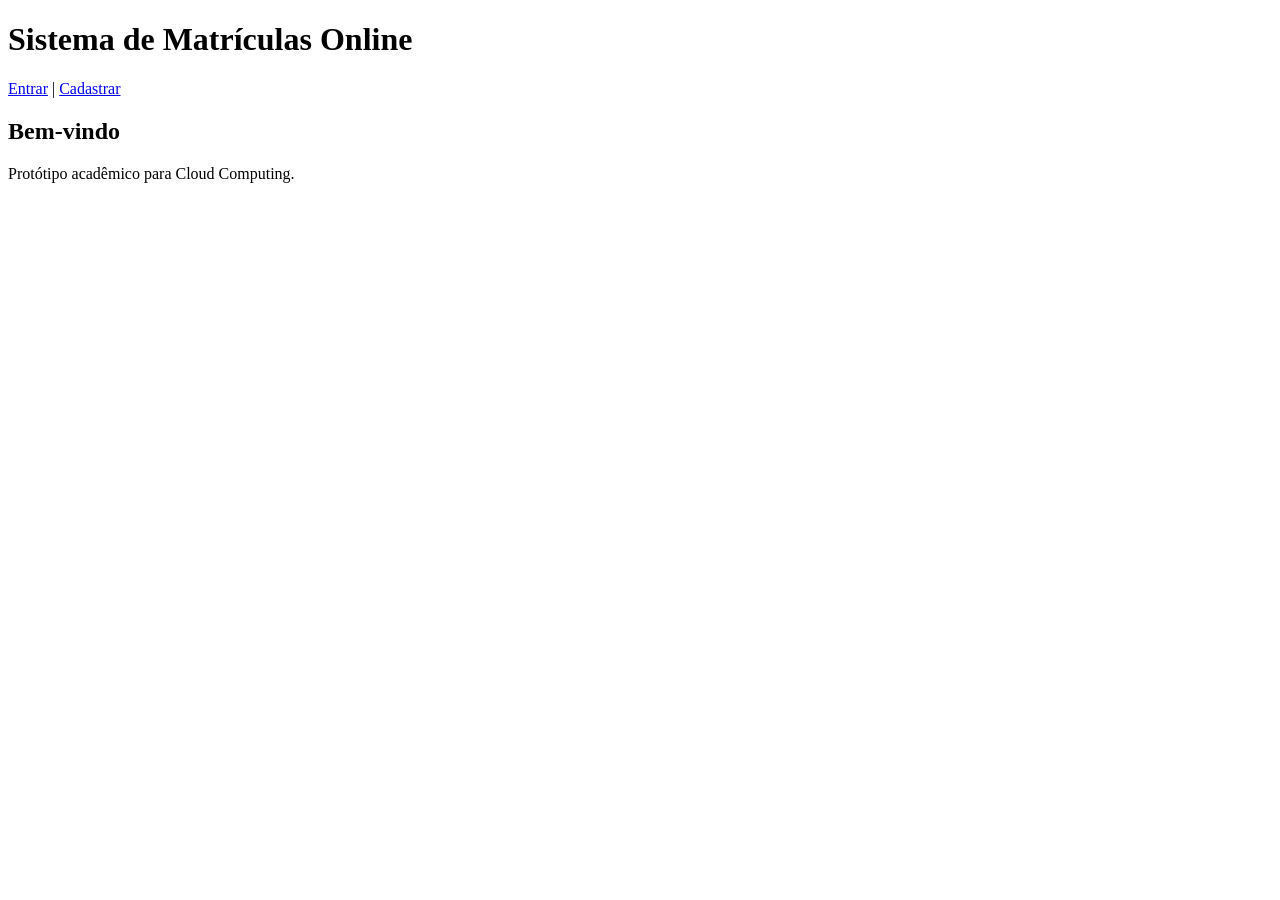
==== index.html @ 331c09c4 "Add files via upload" ====
<!DOCTYPE html><html lang='pt-BR'><head><meta charset='UTF-8'><title>Sistema de Matrículas</title><link rel='stylesheet' href='css/style.css'></head>
<body><header><h1>Sistema de Matrículas Online</h1></header>
<nav><a href='login.html'>Entrar</a> | <a href='cadastro.html'>Cadastrar</a></nav>
<main><h2>Bem-vindo</h2><p>Protótipo acadêmico para Cloud Computing.</p></main>
<script src='js/firebase.js'></script></body></html>
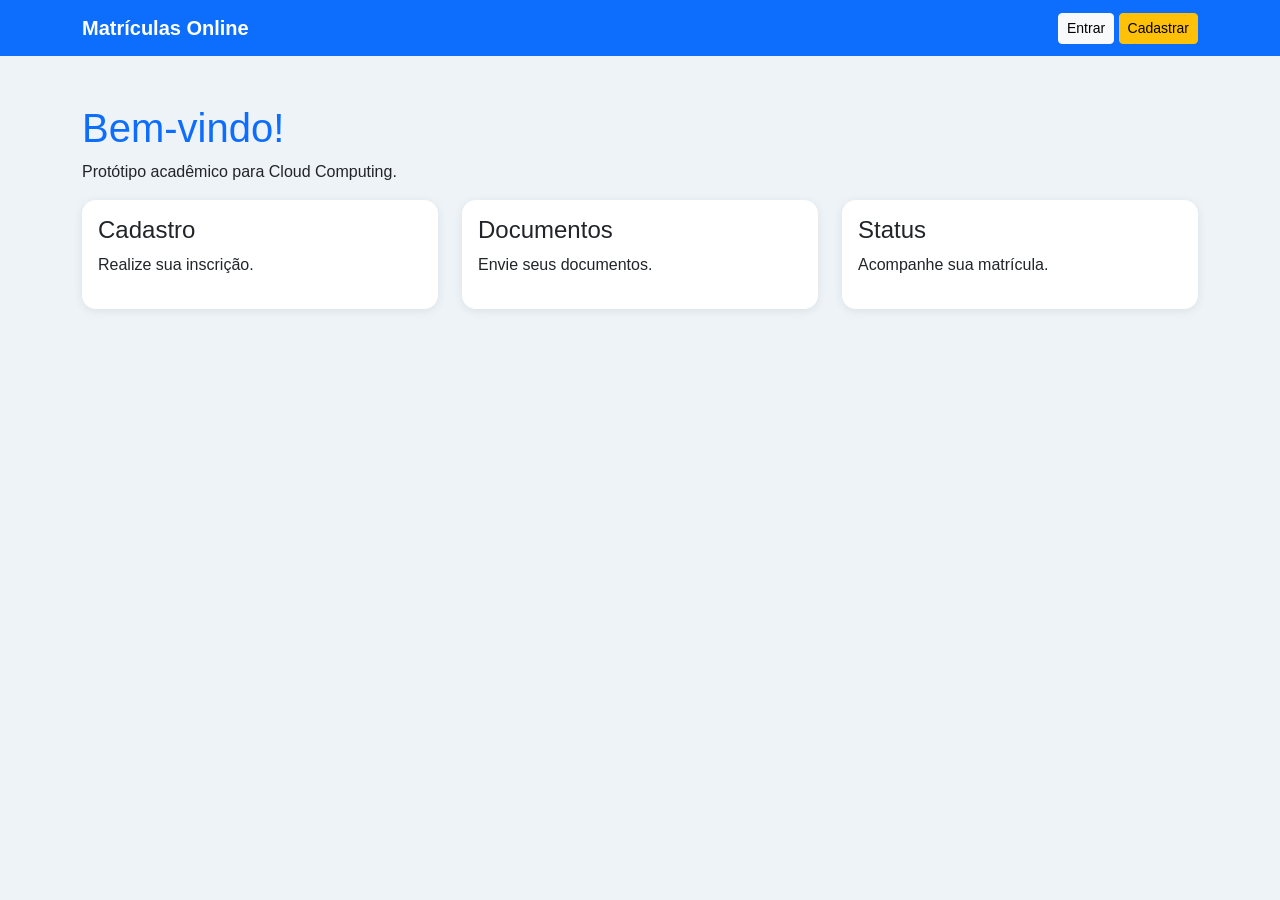
==== commit 3f4d4281: "Add files via upload" ====
--- a/index.html
+++ b/index.html
@@ -1,5 +1,30 @@
-<!DOCTYPE html><html lang='pt-BR'><head><meta charset='UTF-8'><title>Sistema de Matrículas</title><link rel='stylesheet' href='css/style.css'></head>
-<body><header><h1>Sistema de Matrículas Online</h1></header>
-<nav><a href='login.html'>Entrar</a> | <a href='cadastro.html'>Cadastrar</a></nav>
-<main><h2>Bem-vindo</h2><p>Protótipo acadêmico para Cloud Computing.</p></main>
-<script src='js/firebase.js'></script></body></html>+<!DOCTYPE html>
+<html lang="pt-BR">
+<head>
+<meta charset="UTF-8">
+<meta name="viewport" content="width=device-width,initial-scale=1">
+<title>Sistema de Matrículas Online</title>
+<link href="https://cdn.jsdelivr.net/npm/bootstrap@5.3.3/dist/css/bootstrap.min.css" rel="stylesheet">
+<link rel="stylesheet" href="style.css">
+</head>
+<body>
+<nav class="navbar navbar-dark bg-primary">
+<div class="container">
+<a class="navbar-brand" href="#">Matrículas Online</a>
+<div>
+<a class="btn btn-light btn-sm" href="login.html">Entrar</a>
+<a class="btn btn-warning btn-sm" href="cadastro.html">Cadastrar</a>
+</div>
+</div>
+</nav>
+<div class="container py-5">
+<h1>Bem-vindo!</h1>
+<p>Protótipo acadêmico para Cloud Computing.</p>
+<div class="row">
+<div class="col-md-4"><div class="card p-3"><h4>Cadastro</h4><p>Realize sua inscrição.</p></div></div>
+<div class="col-md-4"><div class="card p-3"><h4>Documentos</h4><p>Envie seus documentos.</p></div></div>
+<div class="col-md-4"><div class="card p-3"><h4>Status</h4><p>Acompanhe sua matrícula.</p></div></div>
+</div>
+</div>
+<script src="firebase.js"></script>
+</body></html>
--- a/style.css
+++ b/style.css
@@ -0,0 +1 @@
+body{background:#eef3f8;font-family:Arial,sans-serif}.card{border:none;border-radius:14px;box-shadow:0 2px 10px rgba(0,0,0,.08)}h1,h2{color:#0d6efd}.navbar-brand{font-weight:bold}
